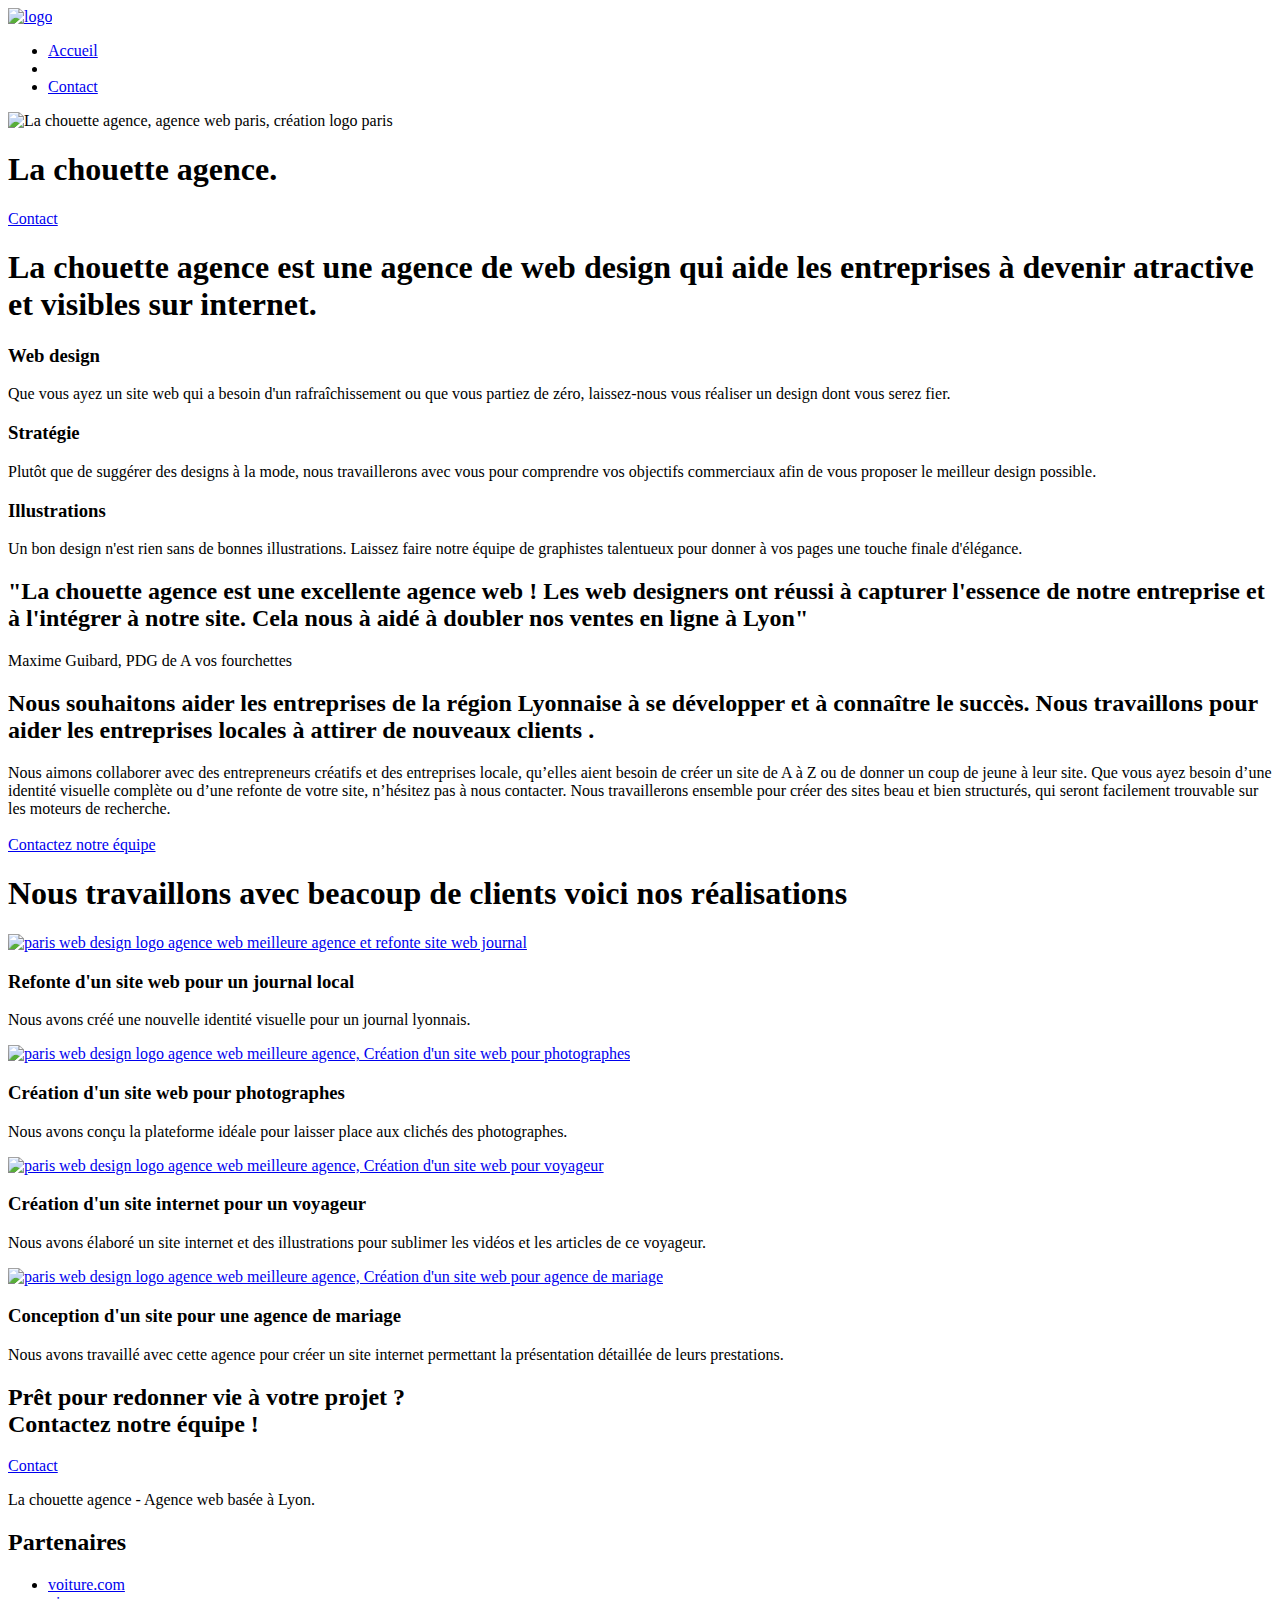
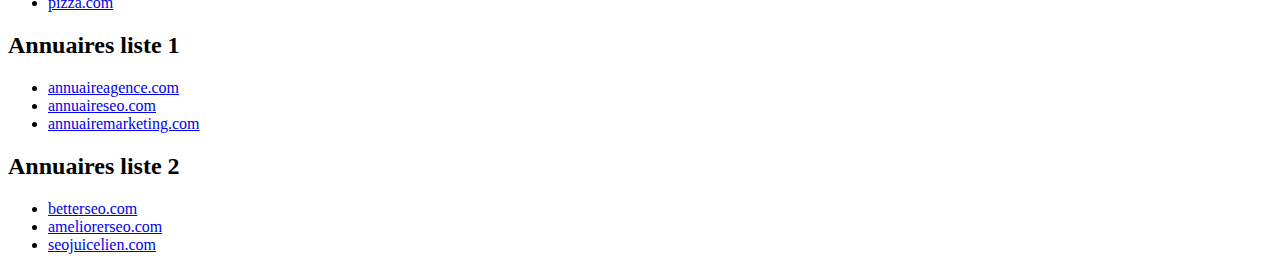
==== index.html @ 3ca8600b "ajout modification" ====
<!DOCTYPE html>
<html lang="fr">
  <head>
    <meta charset="utf-8" />
    <meta name="keywords"content="seo, google, site web, site internet, agence design Lyon, Lyon, web marketing Lyon, La chouette agence"/>
    <meta name="description" content="agence de web marketing basée sur le secteur de Lyon" />
    <meta name="viewport" content="width=device-width, initial-scale=1.0, viewport-fit=cover"/>
	<meta name="robots" content="index,nopage2">

    <link rel="stylesheet" type="text/css" href="./css/bootstrap.css" />
    <link rel="stylesheet" type="text/css" href="style.css" />
    <link rel="stylesheet" type="text/css" href="./css/font-awesome.css" />
    <link rel="stylesheet" type="text/css" href="./css/et-line.css" />

    <script src="./js/jquery-2.1.0.js"></script>
    <script src="./js/bootstrap.js"></script>
    <script src="./js/blocs.js"></script>
    <script src="./js/jquery.touchSwipe.js"></script>
    <script src="./js/gmaps.js"></script>

    <title>La chouette agence</title>

    <!-- Analytics -->

    <!-- Analytics END -->
  </head>
  <body>
    <!-- Principal conteneur -->
    <!-- bloc-0 -->
    <header class="bloc bgc-white l-bloc" id="bloc-0">
      <div class="container bloc-sm">
        <nav class="navbar row">
          <div class="navbar-header">
            
            <a class="navbar-brand" href="index.html"><img src="img/la-chouette-agence.png" alt="logo"/></a>
            
            
          </div>
          <div class="collapse navbar-collapse navbar-1 special-dropdown-nav">
            <ul class="site-navigation nav navbar-nav">
              <li>
                <a href="index.html">Accueil</a>
              </li>
              <li></li>
              <li>
                <a href="page2.html">Contact</a>
              </li>
            </ul>
          </div>
        </nav>
      </div>
    </header>
    <!-- bloc-0 END -->
    <main>
      <div
        class="bloc bgc-dark-slate-blue bg-banniere d-bloc bg-t-edge bloc-bg-texture texture-paper b-parallax"
        id="bloc-1-hero"
      >
        <div class="container bloc-lg">
          <div class="row tight-width-whitespace">
            <div class="col-sm-12">
              <img
                src="img/logo.png"
                class="center-block image-resize-mode"
                width="100"
                alt="La chouette agence, agence web paris, création logo paris"
              />
              <h1 class="text-center hero-bloc-text tc-white">
                La chouette agence.
              </h1>
              <div class="text-center">
                <a
                  href="page2.html"
                  class="btn btn-lg btn-clean btn-rd cta-hero btn-atomic-tangerine"
                  id="cta-hero"
                  >Contact</a
                >
              </div>
            </div>
          </div>
        </div>
      </div>
      <!-- bloc-1-presentation END -->

      <!-- bloc-2-services -->
      <div class="bloc bgc-white l-bloc" id="bloc-2-services">
        <div class="container bloc-md">
          <div class="row">
            <div class="col-sm-12 text-center">
             
			  <h1>La chouette agence est une agence de web design qui aide les entreprises à devenir atractive et visibles sur internet.</h1>
            </div>
          </div>
          <div class="row voffset-lg med-width-whitespace">
            <div class="col-sm-4">
              <div class="text-center">
                <span
                  class="et-icon-browser sm-shadow icon-dark-slate-blue icons icon-lg"
                ></span>
				
              </div>
              <h3 class="mg-md text-center">Web design</h3>
              <p class="text-center">
                Que vous ayez un site web qui a besoin d'un
                rafraîchissement ou que vous partiez de zéro, laissez-nous vous
                réaliser un design dont vous serez fier.
              </p>
            </div>
            <div class="col-sm-4">
              <div class="text-center">
                <span
                  class="et-icon-presentation sm-shadow icon-dark-slate-blue icons icon-lg"
                ></span>
              </div>
              <h3 class="mg-md text-center">Stratégie</h3>
              <p class="text-center">
                Plutôt que de suggérer des designs à la mode, nous travaillerons
                avec vous pour comprendre vos objectifs commerciaux afin de vous
                proposer le meilleur design possible.<br />
              </p>
            </div>
            <div class="col-sm-4">
              <div class="text-center">
                <span
                  class="et-icon-edit sm-shadow icon-dark-slate-blue icons icon-lg"
                ></span>
              </div>
              <h3 class="mg-md text-center">Illustrations</h3>
              <p class="text-center">
                Un bon design n'est rien sans de bonnes illustrations. Laissez
                faire notre équipe de graphistes talentueux pour donner à vos
                pages une touche finale d'élégance.
              </p>
            </div>
          </div>
          <div class="row voffset-lg voffset">
            <div class="col-xs-12 col-md-8 col-md-offset-2 text-center">
            
			  <h2>"La chouette agence est une excellente agence web ! Les web designers ont réussi à capturer l'essence de notre entreprise et à l'intégrer à notre site. Cela nous à aidé à doubler nos ventes en ligne à Lyon"</h2>
			  <p>Maxime Guibard, PDG de A vos fourchettes</p>
            </div>
          </div>
        </div>
      </div>
      <!-- bloc-2-services END -->

      <!-- bloc-3-what-i-do -->
      <div
        class="bloc tc-white bgc-atomic-tangerine bg-presentation d-bloc bloc-bg-texture texture-paper b-parallax"
        id="bloc-3-what-i-do"
      >
        <div class="container bloc-lg">
          <div class="row tight-width-whitespace black-background">
            <div class="col-sm-12">
              <h2 class="mg-md text-center tc-white">
                Nous souhaitons aider les entreprises de la région Lyonnaise à
                se développer et à connaître le succès. Nous travaillons pour
                aider les entreprises locales à attirer de nouveaux clients .<br />
              </h2>
              <p class="text-center white">
                Nous aimons collaborer avec des entrepreneurs créatifs et des
                entreprises locale, qu’elles aient besoin de créer un site de A
                à Z ou de donner un coup de jeune à leur site. Que vous ayez
                besoin d’une identité visuelle complète ou d’une refonte de
                votre site, n’hésitez pas à nous contacter. Nous travaillerons
                ensemble pour créer des sites beau et bien structurés, qui
                seront facilement trouvable sur les moteurs de recherche.
                <br /><br /><a class="ltc-white bold-link" href="page2.html"
                  >Contactez notre équipe</a
                ><br />
              </p>
            </div>
          </div>
        </div>
      </div>
      <!-- bloc-3-what-i-do END -->

      <!-- bloc-4-portfolio -->
      <div
        class="bloc bgc-white bg-lines-h2-bg bg-repeat l-bloc"
        id="bloc-4-portfolio"
      >
        <div class="container bloc-lg">
          <div class="row">
            <div class="col-sm-12 text-center">            
			  <h1>Nous travaillons avec beacoup de clients voici nos réalisations</h1>
            </div>
			
          </div>
          <div class="row tight-width-whitespace portfolio-row">
            <div class="col-sm-6">
              <a
                href="#"
                data-lightbox="img/1.jpg"
                data-gallery-id="gallery-1"
                data-caption="Refonte d'un site web pour un journal local"
                data-frame="snapshot-lb"
                ><img
                  src="img/1.jpg"
                  alt="paris web design logo agence web meilleure agence et refonte site web journal"
                  class="img-responsive portfolio-thumb"
              /></a>
              <h3 class="mg-md text-center">
                Refonte d'un site web pour un journal local
              </h3>
              <p class="text-center">
                Nous avons créé une nouvelle identité visuelle pour un journal
                lyonnais.
              </p>
            </div>
            <div class="col-sm-6">
              <a
                href="#"
                data-lightbox="img/2.jpg"
                data-gallery-id="gallery-1"
                data-caption="Création d'un site web pour photographes"
                data-frame="snapshot-lb"
                ><img
                  src="img/2.jpg"
                  class="img-responsive portfolio-thumb"
                  alt="paris web design logo agence web meilleure agence, Création d'un site web pour photographes"
              /></a>
              <h3 class="mg-md text-center">
                Création d'un site web pour photographes
              </h3>
              <p class="text-center">
                Nous avons conçu la plateforme idéale pour laisser place aux
                clichés des photographes.
              </p>
            </div>
          </div>
          <div class="row tight-width-whitespace portfolio-row">
            <div class="col-sm-6">
              <a
                href="#"
                data-lightbox="img/3.bmp"
                data-gallery-id="gallery-1"
                data-caption="Création d'un site internet pour un voyageur"
                data-frame="snapshot-lb"
                ><img
                  src="img/3.jpg"
                  class="img-responsive portfolio-thumb"
                  alt="paris web design logo agence web meilleure agence, Création d'un site web pour voyageur"
              /></a>
              <h3 class="mg-md text-center">
                Création d'un site internet pour un voyageur
              </h3>
              <p class="text-center">
                Nous avons élaboré un site internet et des illustrations pour
                sublimer les vidéos et les articles de ce voyageur.
              </p>
            </div>
            <div class="col-sm-6">
              <a
                href="#"
                data-lightbox="img/4.bmp"
                data-gallery-id="gallery-1"
                data-caption="Conception d'un site pour une agence de mariage"
                data-frame="snapshot-lb"
                ><img
                  src="img/4.jpg"
                  class="img-responsive portfolio-thumb"
                  alt="paris web design logo agence web meilleure agence, Création d'un site web pour agence de mariage"
              /></a>
              <h3 class="mg-md text-center">
                Conception d'un site pour une agence de mariage
              </h3>
              <p class="text-center">
                Nous avons travaillé avec cette agence pour créer un site
                internet permettant la présentation détaillée de leurs
                prestations.
              </p>
            </div>
          </div>
        </div>
      </div>
      <!-- bloc-4-portfolio END -->

      <!-- bloc-5-cta -->
      <div
        class="bloc bgc-dark-slate-blue bg-banniere d-bloc bloc-bg-texture texture-paper"
        id="bloc-5-cta"
      >
        <div class="container bloc-lg">
          <div class="row">
            <h2 class="mg-md text-center tc-white">
              Prêt pour redonner vie à votre projet ?<br />Contactez notre
              équipe !
            </h2>
            <div class="col-sm-12 text-center">
              <a
                href="page2.html"
                class="btn btn-atomic-tangerine btn-clean btn-rd btn-lg cta-hero"
                >Contact</a
              >
            </div>
          </div>
        </div>
      </div>
      <!-- bloc-5-cta END -->
    </main>
    <!-- bloc-1-presentation -->

    <!-- Footer - bloc-8 -->
    <footer class="bloc bgc-atomic-tangerine d-bloc" id="bloc-8">
      <div class="container bloc-sm">
        <div class="row">
          <div class="col-sm-12">
            <p class="text-center white">
              La chouette agence - Agence web basée à Lyon.<br />
            </p>
            <div class="row row-no-gutters social">
              <div class="col-sm-3">
                <div class="text-center">
                  <a class="social" href="index.html"
                    ><span class="fa fa-twitter icon-md"></span
                  ></a>
                </div>
              </div>
              <div class="col-sm-3">
                <div class="text-center">
                  <a class="social" href="index.html"
                    ><span class="fa fa-facebook icon-md"></span
                  ></a>
                </div>
              </div>
              <div class="col-sm-3">
                <div class="text-center">
                  <a class="social" href="index.html"
                    ><span class="fa fa-dribbble icon-md"></span
                  ></a>
                </div>
              </div>
              <div class="col-sm-3">
                <div class="text-center">
                  <a class="social" href="index.html"
                    ><span class="fa fa-instagram icon-md"></span
                  ></a>
                </div>
              </div>
              
            </div>
            <div class="row">
              <div class="col-sm-4">
               <h2>Partenaires</h2> 
                <ul>
                  <li><a href="voiture.com">voiture.com</a></li>
                  <li><a href="pizza.com">pizza.com</a></li>
              
                </ul>
              </div>
              <div class="col-sm-4">
               <h2> Annuaires liste 1</h2>
                <ul>
                  <li><a href="annuaireagence.com">annuaireagence.com</a></li>
                  <li><a href="annuaireseo.com">annuaireseo.com</a></li>
                  <li>
                    <a href="annuairemarketing.com">annuairemarketing.com</a>
                  </li>
                </ul>
              </div>
              <div class="col-sm-4">
               <h2> Annuaires liste 2</h2>
                <ul>
                  <li><a href="betterseo.com">betterseo.com</a></li>
                  <li><a href="ameliorerseo.com">ameliorerseo.com</a></li>
                  <li><a href="seojuicelien.com">seojuicelien.com</a></li>
                  
                </ul>
              </div>
            </div>
          </div>
        </div>
      </div>
    </footer>
    <!-- Footer - bloc-8 END -->

    <!-- Principal conteneur END -->
  </body>
</html>
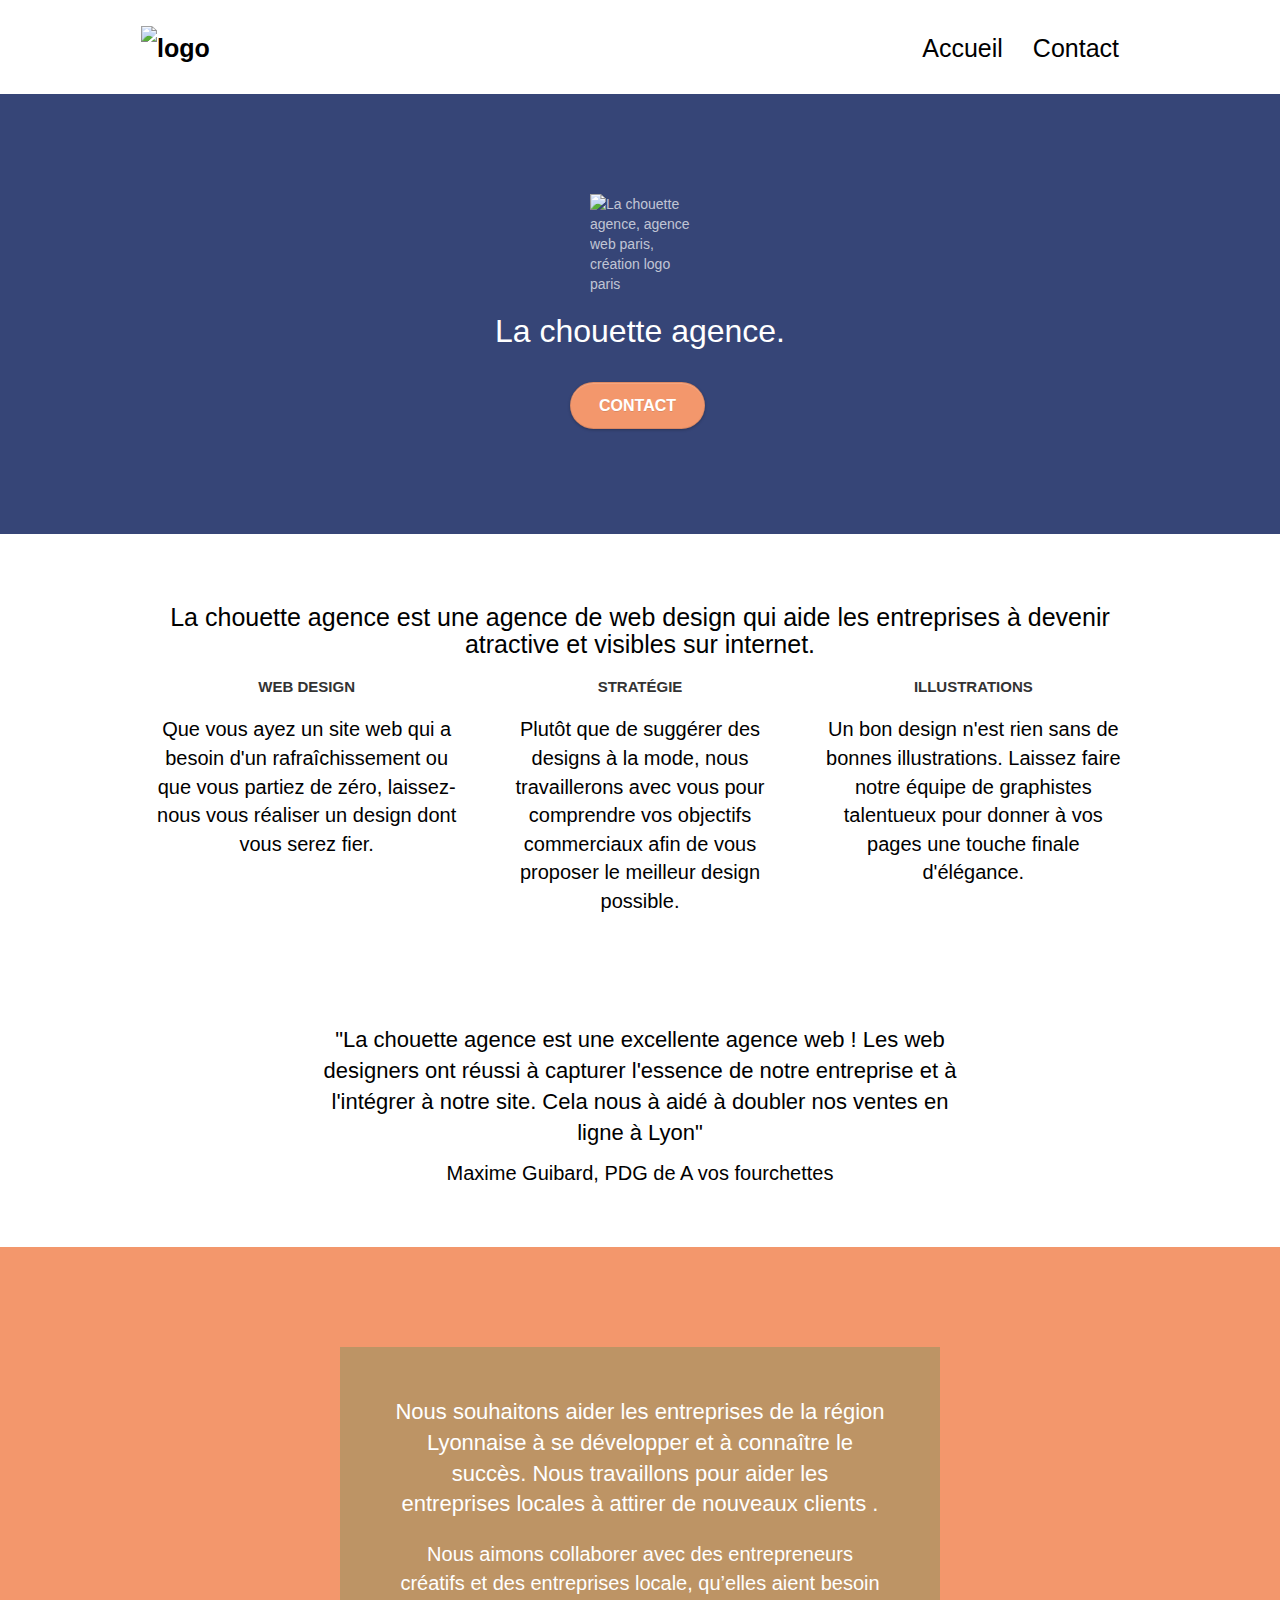
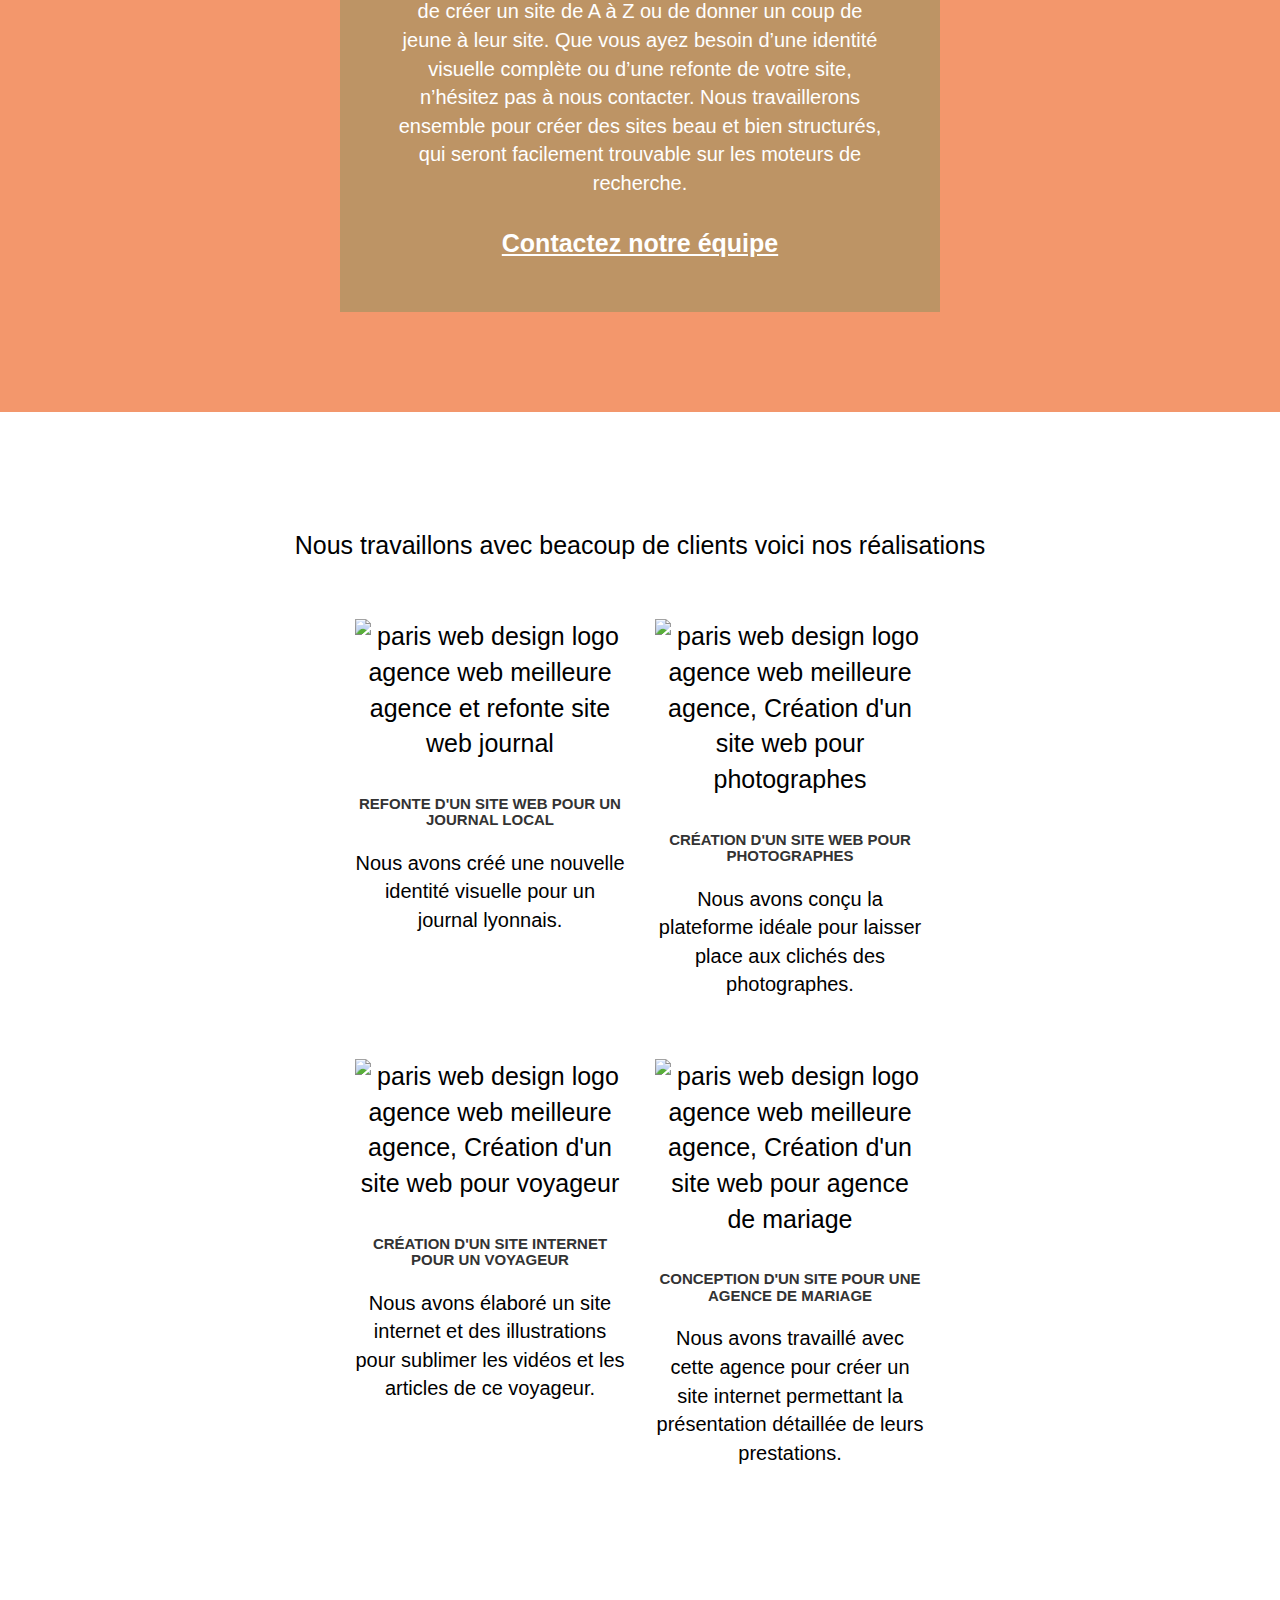
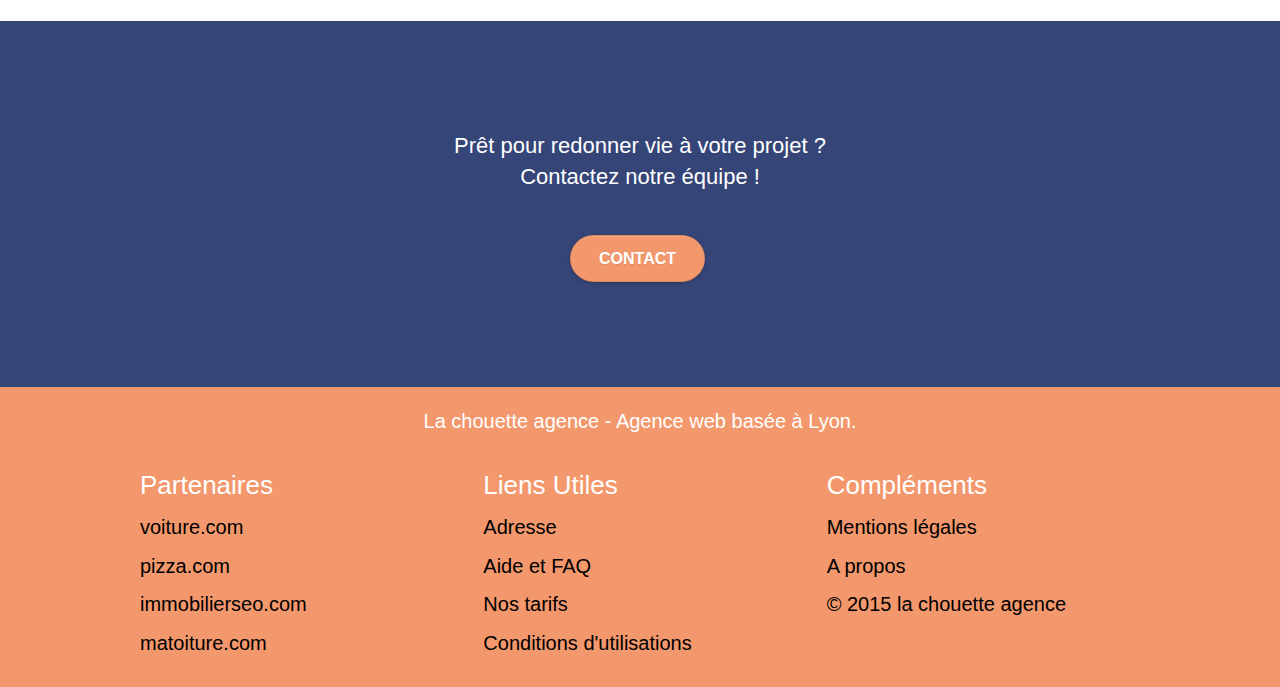
==== commit 2405e5d7: "améliorations globales" ====
--- a/index.html
+++ b/index.html
@@ -2,7 +2,7 @@
 <html lang="fr">
   <head>
     <meta charset="utf-8" />
-    <meta name="keywords"content="seo, google, site web, site internet, agence design Lyon, Lyon, web marketing Lyon, La chouette agence"/>
+    <meta name="keywords" content="seo, google, site web, site internet, agence design Lyon, Lyon, web marketing Lyon, La chouette agence"/>
     <meta name="description" content="agence de web marketing basée sur le secteur de Lyon" />
     <meta name="viewport" content="width=device-width, initial-scale=1.0, viewport-fit=cover"/>
 	<meta name="robots" content="index,nopage2">
@@ -35,7 +35,7 @@
             <a class="navbar-brand" href="index.html"><img src="img/la-chouette-agence.png" alt="logo"/></a>
             
             
-          </div>
+          </div>           
           <div class="collapse navbar-collapse navbar-1 special-dropdown-nav">
             <ul class="site-navigation nav navbar-nav">
               <li>
@@ -73,8 +73,7 @@
                   href="page2.html"
                   class="btn btn-lg btn-clean btn-rd cta-hero btn-atomic-tangerine"
                   id="cta-hero"
-                  >Contact</a
-                >
+                  >Contact</a>
               </div>
             </div>
           </div>
@@ -344,30 +343,32 @@
               <div class="col-sm-4">
                <h2>Partenaires</h2> 
                 <ul>
-                  <li><a href="voiture.com">voiture.com</a></li>
-                  <li><a href="pizza.com">pizza.com</a></li>
-              
+                  <li><a href="voiture.com"><p>voiture.com</p></a></li>
+                  <li><a href="pizza.com"><p>pizza.com</p></a></li>
+                  <li><a href="immobilierseo.com"><p>immobilierseo.com</p></a></li>
+                  <li><a href="matoiture.com"><p>matoiture.com</p></a></li>
+
                 </ul>
               </div>
               <div class="col-sm-4">
-               <h2> Annuaires liste 1</h2>
+               <h2>Liens Utiles</h2>
                 <ul>
-                  <li><a href="annuaireagence.com">annuaireagence.com</a></li>
-                  <li><a href="annuaireseo.com">annuaireseo.com</a></li>
-                  <li>
-                    <a href="annuairemarketing.com">annuairemarketing.com</a>
-                  </li>
+                  <li><a href="#"><p>Adresse</p></a></li>
+                  <li><a href="#"><p>Aide et FAQ</p></a></li>
+                  <li><a href="#"><p>Nos tarifs</p></a></li>
+                  <li><a href="#"><p>Conditions d'utilisations</p></a></li>
                 </ul>
               </div>
               <div class="col-sm-4">
-               <h2> Annuaires liste 2</h2>
+               <h2>Compléments</h2>
                 <ul>
-                  <li><a href="betterseo.com">betterseo.com</a></li>
-                  <li><a href="ameliorerseo.com">ameliorerseo.com</a></li>
-                  <li><a href="seojuicelien.com">seojuicelien.com</a></li>
+                  <li><a href="#"><p>Mentions légales</p></a></li>
+                  <li><a href="#"><p>A propos</p></a></li>
+                  <li><a href="#"><p>© 2015 la chouette agence</p></a></li>
                   
                 </ul>
               </div>
+              
             </div>
           </div>
         </div>
--- a/style.css
+++ b/style.css
@@ -0,0 +1,1120 @@
+body {
+    margin: 0;
+    padding: 0;
+    background: #FFF;
+    overflow-x: hidden;
+    -webkit-font-smoothing: antialiased;
+    -moz-osx-font-smoothing: grayscale;
+}
+
+a,
+button {
+    transition: all .3s ease-in-out;
+    outline: none!important;
+}
+
+a:hover {
+    text-decoration: none;
+    cursor: pointer;
+}
+
+#page-loading-blocs-notifaction {
+    position: fixed;
+    top: 0;
+    bottom: 0;
+    width: 100%;
+    z-index: 100000;
+    background: #FFFFFF url("img/pageload-spinner.gif") no-repeat center center;
+}
+
+.bloc {
+    width: 100%;
+    clear: both;
+    background: 50% 50% no-repeat;
+    padding: 0 50px;
+    -webkit-background-size: cover;
+    -moz-background-size: cover;
+    -o-background-size: cover;
+    background-size: cover;
+    position: relative;
+}
+
+.bloc .container {
+    padding-left: 0;
+    padding-right: 0;
+}
+
+.bloc-lg {
+    padding: 100px 50px;
+}
+
+.bloc-md {
+    padding: 50px;
+}
+
+.bloc-sm {
+    padding: 20px 50px;
+}
+
+.bg-center,
+.bg-l-edge,
+.bg-r-edge,
+.bg-t-edge,
+.bg-b-edge,
+.bg-tl-edge,
+.bg-bl-edge,
+.bg-tr-edge,
+.bg-br-edge,
+.bg-repeat {
+    -webkit-background-size: auto!important;
+    -moz-background-size: auto!important;
+    -o-background-size: auto!important;
+    background-size: auto!important;
+}
+
+.bg-repeat {
+    background: repeat;
+}
+
+.bg-t-edge {
+    background: top no-repeat;
+}
+
+.bloc-bg-texture::before {
+    content: "";
+    background-size: 2px 2px;
+    position: absolute;
+    top: 0;
+    bottom: 0;
+    left: 0;
+    right: 0;
+}
+
+.texture-paper::before {
+    background: url("img/texture-paper.png");
+    background-size: 280px 280px;
+}
+
+.b-parallax {
+    background-attachment: fixed;
+}
+
+.d-bloc {
+    color: rgba(255, 255, 255, .7);
+}
+
+.d-bloc button:hover {
+    color: rgba(255, 255, 255, .9);
+}
+
+.d-bloc .icon-round,
+.d-bloc .icon-square,
+.d-bloc .icon-rounded,
+.d-bloc .icon-semi-rounded-a,
+.d-bloc .icon-semi-rounded-b {
+    border-color: rgba(255, 255, 255, .9);
+}
+
+.d-bloc .divider-h span {
+    border-color: rgba(255, 255, 255, .2);
+}
+
+.d-bloc .a-btn,
+.d-bloc .navbar a,
+.d-bloc .navbar-brand,
+.d-bloc a .icon-sm,
+.d-bloc a .icon-md,
+.d-bloc a .icon-lg,
+.d-bloc a .icon-xl,
+.d-bloc h1 a,
+.d-bloc h2 a,
+.d-bloc h3 a,
+.d-bloc h4 a,
+.d-bloc h5 a,
+.d-bloc h6 a,
+.d-bloc p a {
+    color: rgba(255, 255, 255, .6);
+}
+
+.d-bloc .a-btn:hover,
+.d-bloc .navbar a:hover,
+.d-bloc .navbar-brand:hover,
+.d-bloc a:hover .icon-sm,
+.d-bloc a:hover .icon-md,
+.d-bloc a:hover .icon-lg,
+.d-bloc a:hover .icon-xl,
+.d-bloc h1 a:hover,
+.d-bloc h2 a:hover,
+.d-bloc h3 a:hover,
+.d-bloc h4 a:hover,
+.d-bloc h5 a:hover,
+.d-bloc h6 a:hover,
+.d-bloc p a:hover {
+    color: rgba(255, 255, 255, 1);
+}
+
+.d-bloc .navbar-toggle .icon-bar {
+    background: rgb(34, 8, 8);
+}
+
+.d-bloc .btn-wire,
+.d-bloc .btn-wire:hover {
+    color: rgb(146, 145, 145);
+    border-color: rgba(255, 255, 255, 1);
+}
+
+.d-bloc .panel {
+    color: rgba(0, 0, 0, .5);
+}
+
+.d-bloc .panel button:hover {
+    color: rgba(0, 0, 0, .7);
+}
+
+.d-bloc .panel icon {
+    border-color: rgba(0, 0, 0, .7);
+}
+
+.d-bloc .panel .divider-h span {
+    border-color: rgba(0, 0, 0, .1);
+}
+
+.d-bloc .panel .a-btn {
+    color: rgba(0, 0, 0, .6);
+}
+
+.d-bloc .panel .a-btn:hover {
+    color: rgba(0, 0, 0, 1);
+}
+
+.d-bloc .panel .btn-wire,
+.d-bloc .panel .btn-wire:hover {
+    color: rgba(0, 0, 0, .7);
+    border-color: rgba(0, 0, 0, .3);
+}
+
+.d-bloc .panel,
+.l-bloc {
+    color: rgba(0, 0, 0, .5);
+}
+
+.d-bloc .panel button:hover,
+.l-bloc button:hover {
+    color: rgba(0, 0, 0, .7);
+}
+
+.l-bloc .icon-round,
+.l-bloc .icon-square,
+.l-bloc .icon-rounded,
+.l-bloc .icon-semi-rounded-a,
+.l-bloc .icon-semi-rounded-b {
+    border-color: rgba(0, 0, 0, .7);
+}
+
+.d-bloc .panel .divider-h span,
+.l-bloc .divider-h span {
+    border-color: rgba(0, 0, 0, .1);
+}
+
+.d-bloc .panel .a-btn,
+.l-bloc .a-btn,
+.l-bloc .navbar a,
+.l-bloc .navbar-brand,
+.l-bloc a .icon-sm,
+.l-bloc a .icon-md,
+.l-bloc a .icon-lg,
+.l-bloc a .icon-xl,
+.l-bloc h1 a,
+.l-bloc h2 a,
+.l-bloc h3 a,
+.l-bloc h4 a,
+.l-bloc h5 a,
+.l-bloc h6 a,
+.l-bloc p a {
+    /* color: rgba(0, 0, 0, .6); */
+}
+
+.d-bloc .panel .a-btn:hover,
+.l-bloc .a-btn:hover,
+.l-bloc .navbar a:hover,
+.l-bloc .navbar-brand:hover,
+.l-bloc a:hover .icon-sm,
+.l-bloc a:hover .icon-md,
+.l-bloc a:hover .icon-lg,
+.l-bloc a:hover .icon-xl,
+.l-bloc h1 a:hover,
+.l-bloc h2 a:hover,
+.l-bloc h3 a:hover,
+.l-bloc h4 a:hover,
+.l-bloc h5 a:hover,
+.l-bloc h6 a:hover,
+.l-bloc p a:hover {
+    color: rgba(0, 0, 0, 1);
+}
+
+.l-bloc .navbar-toggle .icon-bar {
+    color: rgba(0, 0, 0, .6);
+}
+
+.d-bloc .panel .btn-wire,
+.d-bloc .panel .btn-wire:hover,
+.l-bloc .btn-wire,
+.l-bloc .btn-wire:hover {
+    color: rgba(0, 0, 0, .7);
+    border-color: rgba(0, 0, 0, .3);
+}
+
+.voffset {
+    margin-top: 30px;
+}
+
+.voffset-lg {
+    margin-top: 80px;
+}
+
+.row-no-gutters {
+    margin-right: 0;
+    margin-left: 0;
+}
+
+.row.row-no-gutters > [class^="col-"],
+.row.row-no-gutters > [class*=" col-"] {
+    padding-right: 0;
+    padding-left: 0;
+}
+
+#bloc-1-hero h1 {
+    font-size: 32px;
+}
+
+.navbar {
+    margin-bottom: 0;
+    z-index: 1;
+}
+
+.navbar-brand {
+    height: auto;
+    padding: 3px 15px;
+    font-size: 25px;
+    font-weight: normal;
+    font-weight: 600;
+    line-height: 44px;
+}
+
+.navbar-brand img {
+    max-height: 200px;
+    margin: 0 5px 0 0;
+    display: inline;
+}
+
+.navbar-brand img[src$=svg] {
+    min-width: 100px;
+}
+
+.nav-center .navbar-brand img {
+    margin: 0;
+}
+
+.navbar .nav {
+    padding-top: 2px;
+    
+    float: right;
+    z-index: 1;
+}
+
+.nav > li {
+    float: left;
+    font-size: 16px;
+}
+
+.navbar-nav .open .dropdown-menu > li > a {
+    text-align: inherit;
+}
+
+.nav > li a:hover,
+.nav > li a:focus {
+    background: transparent;
+}
+
+.navbar-toggle {
+    margin: 10px 10px 0 0;
+    border: 0px;
+}
+
+.navbar-toggle:hover {
+    background: transparent!important;
+}
+
+.navbar-toggle .icon-bar {
+    background-color: rgba(0, 0, 0, .5);
+    width: 26px;
+}
+
+.nav-invert .navbar .nav {
+    float: left;
+}
+
+.nav-invert .navbar-header,
+.nav-invert .navbar-brand {
+    float: right;
+    position: relative;
+    z-index: 2;
+}
+
+@media (min-width: 768px) {
+    .site-navigation {
+        position: absolute;
+        top: 50%;
+        right: 20px;
+        transform: translate(0, -50%);
+        -webkit-transform: translateY(-50%);
+    }
+    .nav > li .dropdown-menu a,
+    .nav > li .dropdown-menu a:hover {
+        color: #484848;
+    }
+    .nav-invert .site-navigation {
+        left: 0;
+        right: 0;
+    }
+    .nav-center {
+        text-align: center;
+    }
+    .nav-center .navbar-header {
+        width: 100%;
+    }
+    .nav-center .navbar-header,
+    .nav-center .navbar-brand,
+    .nav-center .nav > li {
+        float: none;
+        display: inline-block;
+    }
+    .nav-center .site-navigation {
+        position: relative;
+        width: 100%;
+        right: 0;
+        margin-right: 0px;
+        margin-top: 20px;
+    }
+    .nav-center.mini-nav .navbar-toggle {
+        float: none;
+        margin: 10px auto 0;
+    }
+}
+
+.nav > li > .dropdown a {
+    background: none!important;
+    display: block;
+    padding: 14px 15px;
+}
+
+nav .caret {
+    margin: 0 5px;
+}
+
+.dropdown-menu .dropdown-menu {
+    top: -8px;
+    left: 100%;
+}
+
+.dropdown-menu .dropmenu-flow-right {
+    top: 100%;
+    left: 0;
+    margin-left: -1px;
+    border-top-left-radius: 0;
+    border-top-right-radius: 0;
+}
+
+.dropdown-menu .dropdown span {
+    border: 4px solid black;
+    border-top-color: transparent;
+    border-right-color: transparent;
+    border-bottom-color: transparent;
+    margin: 6px -5px 0 0!important;
+    float: right;
+}
+
+.mg-md {
+    margin-top: 10px;
+    margin-bottom: 20px;
+}
+
+.mg-lg {
+    margin-top: 10px;
+    margin-bottom: 40px;
+}
+
+.btn {
+    margin: 0 5px 5px 0;
+}
+
+.btn.pull-right {
+    margin: 0 0 5px 5px;
+}
+
+.btn-d,
+.btn-d:hover,
+.btn-d:focus {
+    color: #FFF;
+    background: rgba(0, 0, 0, .3);
+}
+
+button {
+    outline: solid;
+}
+
+
+.btn-rd {
+    border-radius: 40px;
+}
+
+.btn-clean {
+    border: 1px solid rgba(0, 0, 0, .08);
+    border-bottom-color: rgba(0, 0, 0, .1);
+    text-shadow: 0 1px 0 rgba(0, 0, 1, .1);
+    box-shadow: 0 1px 3px rgba(0, 0, 1, .25), inset 0 1px 0 0 rgba(255, 255, 255, .15);
+  
+}
+
+
+.icon-md {
+    font-size: 30px!important;
+}
+
+.icon-lg {
+    font-size: 60px!important;
+}
+
+.sm-shadow {
+    text-shadow: 0 1px 2px rgba(0, 0, 0, .3);
+}
+
+.panel-sq,
+.panel-sq .panel-heading,
+.panel-sq .panel-footer {
+    border-radius: 0;
+}
+
+.panel-rd {
+    border-radius: 30px;
+}
+
+.panel-rd .panel-heading {
+    border-radius: 29px 29px 0 0;
+}
+
+.panel-rd .panel-footer {
+    border-radius: 0 0 29px 29px;
+}
+
+.form-control {
+    border-color: rgba(0, 0, 0, .1);
+    box-shadow: none;
+}
+
+.scrollToTop {
+    width: 40px;
+    height: 40px;
+    position: fixed;
+    bottom: 20px;
+    right: 20px;
+    opacity: 0;
+    z-index: 500;
+    transition: all .3s ease-in-out;
+}
+
+.scrollToTop span {
+    margin-top: 6px;
+}
+
+.showScrollTop {
+    font-size: 14px;
+    opacity: 1;
+}
+
+a[data-lightbox] {
+    position: relative;
+    display: block;
+    text-align: center;
+}
+
+a[data-lightbox]:hover::before {
+    content: "+";
+    font-family: "HelveticaNeue-Light", "Helvetica Neue Light", "Helvetica Neue", Helvetica, Arial;
+    font-size: 32px;
+    width: 50px;
+    height: 50px;
+    margin-left: -25px;
+    border-radius: 50%;
+    background: rgba(0, 0, 0, .6);
+    color: #FFF;
+    font-weight: 100;
+    z-index: 1;
+    position: absolute;
+    top: 50%;
+    transform: translateY(-50%);
+    -webkit-transform: translateY(-50%);
+}
+
+a[data-lightbox]:hover img {
+    opacity: 0.6;
+    -webkit-animation-fill-mode: none;
+    animation-fill-mode: none;
+}
+
+#lightbox-modal {
+    display: flex;
+    align-items: center;
+}
+
+#lightbox-modal .modal-dialog {
+    width: 90%;
+    max-width: 900px;
+    margin: 0 auto 0;
+}
+
+#lightbox-modal .modal-dialog img {
+    max-height: 90vh;
+    margin: 0 auto;
+}
+
+.lightbox-caption {
+    padding: 20px;
+    color: #FFF;
+    background: rgba(0, 0, 0, .5);
+    position: absolute;
+    left: 15px;
+    right: 15px;
+    bottom: 5px;
+}
+
+.close-lightbox {
+    color: #FFF;
+    font-size: 30px;
+    position: absolute;
+    top: 20px;
+    right: 20px;
+    z-index: 20;
+    background: rgba(0, 0, 0, .5);
+    border: none;
+    line-height: 30px;
+    padding: 0 9px 5px;
+    opacity: 0.3;
+}
+
+.close-lightbox:hover,
+.next-lightbox:hover,
+.prev-lightbox:hover {
+    opacity: 1.0;
+    color: #FFF;
+}
+
+.next-lightbox,
+.prev-lightbox {
+    font-size: 20px;
+    color: rgba(255, 255, 255, .9);
+    background: rgba(0, 0, 0, .5);
+    transition: all .2s ease-in-out;
+    position: absolute;
+    top: 45%;
+    z-index: 1;
+    opacity: 0.4;
+}
+
+.next-lightbox {
+    padding: 6px 8px 1px 13px;
+    right: 25px;
+}
+
+.prev-lightbox {
+    padding: 6px 13px 1px 10px;
+    left: 25px;
+}
+
+.snapshot-lb .modal-body {
+    padding-bottom: 45px;
+}
+
+.snapshot-lb .lightbox-caption {
+    padding: 0;
+    color: rgba(0, 0, 0, .5);
+    background: none;
+}
+
+h1,
+h2,
+h3,
+h4,
+h5,
+h6,
+p,
+label,
+.btn,
+a {
+    font-family: "helvetica";
+    font-size: 25px;
+    color: black;
+}
+
+.container {
+    max-width: 1000px;
+}
+
+.hero-bloc-text {
+    font-size: 38px;
+}
+
+.hero-bloc-text-sub {
+    font-size: 36px;
+}
+
+.statement-bloc-text {
+    line-height: 26px;
+    font-style: italic;
+    font-size: 20px;
+    text-align: center;
+    font-weight: lighter;
+    max-width: 520px;
+    margin: auto auto auto auto;
+}
+
+p {
+    font-size:20px;
+}
+
+.tight-width-whitespace {
+    max-width: 600px;
+    margin: auto auto auto auto;
+}
+
+.h1 {
+    font-size: 20px;
+    font-family: "Open Sans";
+}
+
+.cta-hero {
+    margin-top: 22px;
+    color: #FFFFFF!important;
+    text-transform: uppercase;
+    padding: 12px 28px 12px 28px;
+    font-size: 16px;
+    font-weight: 700;
+}
+
+.social {
+    max-width: 400px;
+    margin: auto auto auto auto;
+}
+
+h2 {
+    font-size: 22px;
+    line-height: 1.4em;
+}
+
+h3 {
+    font-size: 15px;
+    text-transform: uppercase;
+    font-weight: 700;
+    color: #333333!important;
+}
+
+.med-width-whitespace {
+    margin: auto auto auto auto;
+    box-shadow: 0px 0px 0px #000000;
+    justify-content: space-between;
+}
+
+h1 {
+    color: black;
+}
+
+h4 {
+    color: #333333!important;
+}
+
+.icons {
+    margin-bottom: 14px;
+    margin-top: 24px;
+}
+
+.white {
+    color: #FFFFFF!important;
+}
+
+.portfolio-thumb {
+    margin-bottom: 24px;
+}
+
+.portfolio-row {
+    margin-bottom: 44px;
+    margin-top: 50px;
+}
+
+.avatar {
+    box-shadow: 0px 4px 9px rgba(0, 0, 0, 0.3);
+}
+
+.black-background {
+    background-color: rgba(165, 147, 99, 0.7);
+    padding: 40px 40px 40px 40px;
+}
+
+.bold-link {
+    font-weight: 900;
+    text-decoration: underline!important;
+}
+
+.bgc-white {
+    background-color: #FFFFFF;
+}
+
+.bgc-dark-slate-blue {
+    background-color: #364577;
+}
+
+.bgc-atomic-tangerine {
+    background-color: #F3976C;
+}
+
+.tc-white  {
+     color:white; 
+}
+
+.btn-atomic-tangerine {
+    background: #F3976C;
+    color: white!important;
+}
+
+.btn-atomic-tangerine:hover {
+    background: #F3976C!important;
+    color: #FFFFFF!important;
+    box-shadow: 1px 1px 20px rgb(197, 178, 178);
+}
+
+.ltc-white {
+    color: #FFFFFF!important;
+}
+
+.ltc-white:hover {
+    color: #cccccc!important;
+}
+
+.ltc-atomic-tangerine {
+    color: #F3976C!important;
+}
+
+.ltc-atomic-tangerine:hover {
+    color: #c27956!important;
+}
+
+.icon-dark-slate-blue {
+    color: #364577!important;
+    border-color: #364577!important;
+}
+
+.bg-dots-bg {
+    background-image: url("img/dots-bg.png");
+}
+
+.bg-lines-h2-bg {
+    background-image: url("img/lines-h2-bg.png");
+}
+
+.bg-banniere {
+    background-image: url("img/la-chouette-agence-banniere.jpg");
+}
+
+.bg-presentation {
+    background-image: url("img/image-de-presentation.bmp");
+}
+ul
+{
+    list-style-type: none;
+    justify-content: center;
+    padding: 0;
+}
+.col-sm-4 h2
+{
+    font-size: 26px;
+    color: white;
+}
+@media (max-width: 1024px) {
+    .bloc {
+        padding-left: 20px;
+        padding-right: 20px;
+    }
+    .bloc.full-width-bloc,
+    .bloc-tile-2.full-width-bloc .container,
+    .bloc-tile-3.full-width-bloc .container,
+    .bloc-tile-4.full-width-bloc .container {
+        padding-left: 0;
+        padding-right: 0;
+    }
+}
+
+@media (max-width: 992px) and (min-width: 768px) {
+    .navbar .nav {
+        max-width: 80%
+    }
+    .nav-center.navbar .nav {
+        max-width: 100%
+    }
+}
+
+@media only screen and (min-width: 768px) {
+    .b-parallax {
+        background-attachment: scroll;
+    }
+}
+
+@media only screen and (min-width: 1024px) {
+    .b-parallax {
+        background-attachment: scroll;
+    }
+}
+
+@media (max-width: 991px) {
+    .container {
+        width: 100%;
+    }
+    .b-parallax {
+        background-attachment: scroll;
+    }
+    .page-container,
+    #hero-bloc {
+        overflow-x: hidden;
+        position: relative;
+    }
+    
+    .bloc-group,
+    .bloc-group .bloc {
+        display: block;
+        width: 100%;
+    }
+    
+}
+
+@media (max-width: 767px) {
+    .page-container {
+        overflow-x: hidden;
+        position: relative;
+    }
+    h1,
+    h2,
+    h3,
+    h4,
+    h5,
+    h6,
+    p,
+    #disqus_thread {
+        padding-left: 10px!important;
+        padding-right: 10px!important;
+    }
+    .b-parallax {
+        background-attachment: scroll;
+    }
+    .navbar .nav {
+        padding-top: 0;
+        border-top: 1px solid rgba(0, 0, 0, .2);
+        float: none!important;
+    }
+    .navbar-brand img {
+        max-height: 40px;
+        width: auto;
+    }
+    .navbar.row {
+        margin-left: 0;
+        margin-right: 0;
+    }
+    .site-navigation {
+        position: inherit;
+        transform: none;
+        -webkit-transform: none;
+        -ms-transform: none;
+    }
+    .nav  {
+        margin-top: 0;
+      
+        text-align: left;
+        min-width: 110%;
+    }
+    .nav li
+    {
+        border: 1px solid rgba(0, 0, 0, .1);
+        background: rgba(0, 0, 0, .05);
+        width: 100%;
+        display: flex;
+        justify-content: center;
+    }
+    .nav > li > a
+    {
+       display: flex;
+       justify-content: center;
+      
+    }
+    .nav > li:hover {
+        background: rgba(0, 0, 0, .08);
+    }
+    .dropdown .dropdown a .caret {
+        float: none;
+        margin: 5px 0 0 10px!important;
+        border: 4px solid black;
+        border-bottom-color: transparent;
+        border-right-color: transparent;
+        border-left-color: transparent;
+    }
+    #hero-bloc .navbar .nav {
+        background: rgba(0, 0, 0, .8);
+    }
+    #hero-bloc .navbar .nav a {
+        color: rgba(255, 255, 255, .6);
+    }
+    .hero {
+        padding: 50px 0;
+    }
+    .hero-nav {
+        left: -1px;
+        right: -1px;
+    }
+    .navbar-collapse {
+        padding: 5%;
+        width: 100%;
+        display: flex;
+        overflow-x: hidden;
+        -webkit-box-shadow: none;
+        box-shadow: none;
+    }
+    .navbar-brand img {
+        max-height: 40px;
+        width: 100%;
+        margin: 0 50%;
+    }
+    .nav-invert .navbar-header {
+        float: none;
+        width: 100%;
+    }
+    .nav-invert .navbar-toggle {
+        float: left;
+        margin-left: 10px;
+    }
+    .bloc {
+        padding-left: 0;
+        padding-right: 0;
+    }
+    .bloc-xxl,
+    .bloc-xl,
+    .bloc-lg {
+        padding: 40px 0;
+    }
+    .bloc-sm,
+    .bloc-md {
+        padding-left: 0;
+        padding-right: 0;
+    }
+    .bloc-tile-2 .container,
+    .bloc-tile-3 .container,
+    .bloc-tile-4 .container,
+    .bloc-fill-screen .fill-bloc-top-edge,
+    .bloc-fill-screen .fill-bloc-bottom-edge {
+        padding-left: 0;
+        padding-right: 0;
+    }
+    .a-block {
+        padding: 0 10px;
+    }
+    .btn-dwn {
+        display: none;
+    }
+    .voffset {
+        margin-top: 5px;
+    }
+    .voffset-md {
+        margin-top: 20px;
+    }
+    .voffset-lg {
+        margin-top: 30px;
+    }
+    form {
+        padding: 5px;
+    }
+    .close-lightbox {
+        display: inline-block;
+    }
+    .blocsapp-device-iphone5 {
+        background-size: 216px 425px;
+        padding-top: 60px;
+        width: 216px;
+        height: 425px;
+    }
+    .blocsapp-device-iphone5 img {
+        width: 180px;
+        height: 320px;
+    }
+}
+
+@media (max-width: 420px) {
+    .bloc {
+        padding-left: 0;
+        padding-right: 0;
+    }
+   .navbar-collapse
+    {
+        width: 100%;
+        display: flex;
+    }
+    .navbar-brand img {
+        max-height: 40px;
+        width: auto;
+    }
+    .navbar-header
+    {
+        display: flex;
+        justify-content: center;
+    }
+    .row-no-gutters
+    {
+        display: flex;
+        justify-content: space-between;
+    }
+    .bloc-sm .col-sm-4
+    {
+        display: flex;
+        flex-direction: column;
+        align-items: center;
+        justify-content: center;
+        text-align: center;
+    }
+    .social {
+        display: flex;
+        margin: auto auto auto auto;
+    }
+    .text-center
+    {
+        width: 10%;
+    }
+}
+
+@media (max-width: 767px) {
+    .bloc-mob-center-text {
+        text-align: center;
+    }
+    .social {
+        max-width: 400px;
+       
+    }
+    .row-no-gutters{
+        width: 100%;
+        display: flex;
+        justify-content: space-between;
+        color: white;
+    }
+    .col-sm-4
+    {
+       display: flex;
+       flex-direction: column;
+       justify-content: center;
+       align-items: center;
+       text-align: center;
+       
+    }
+}